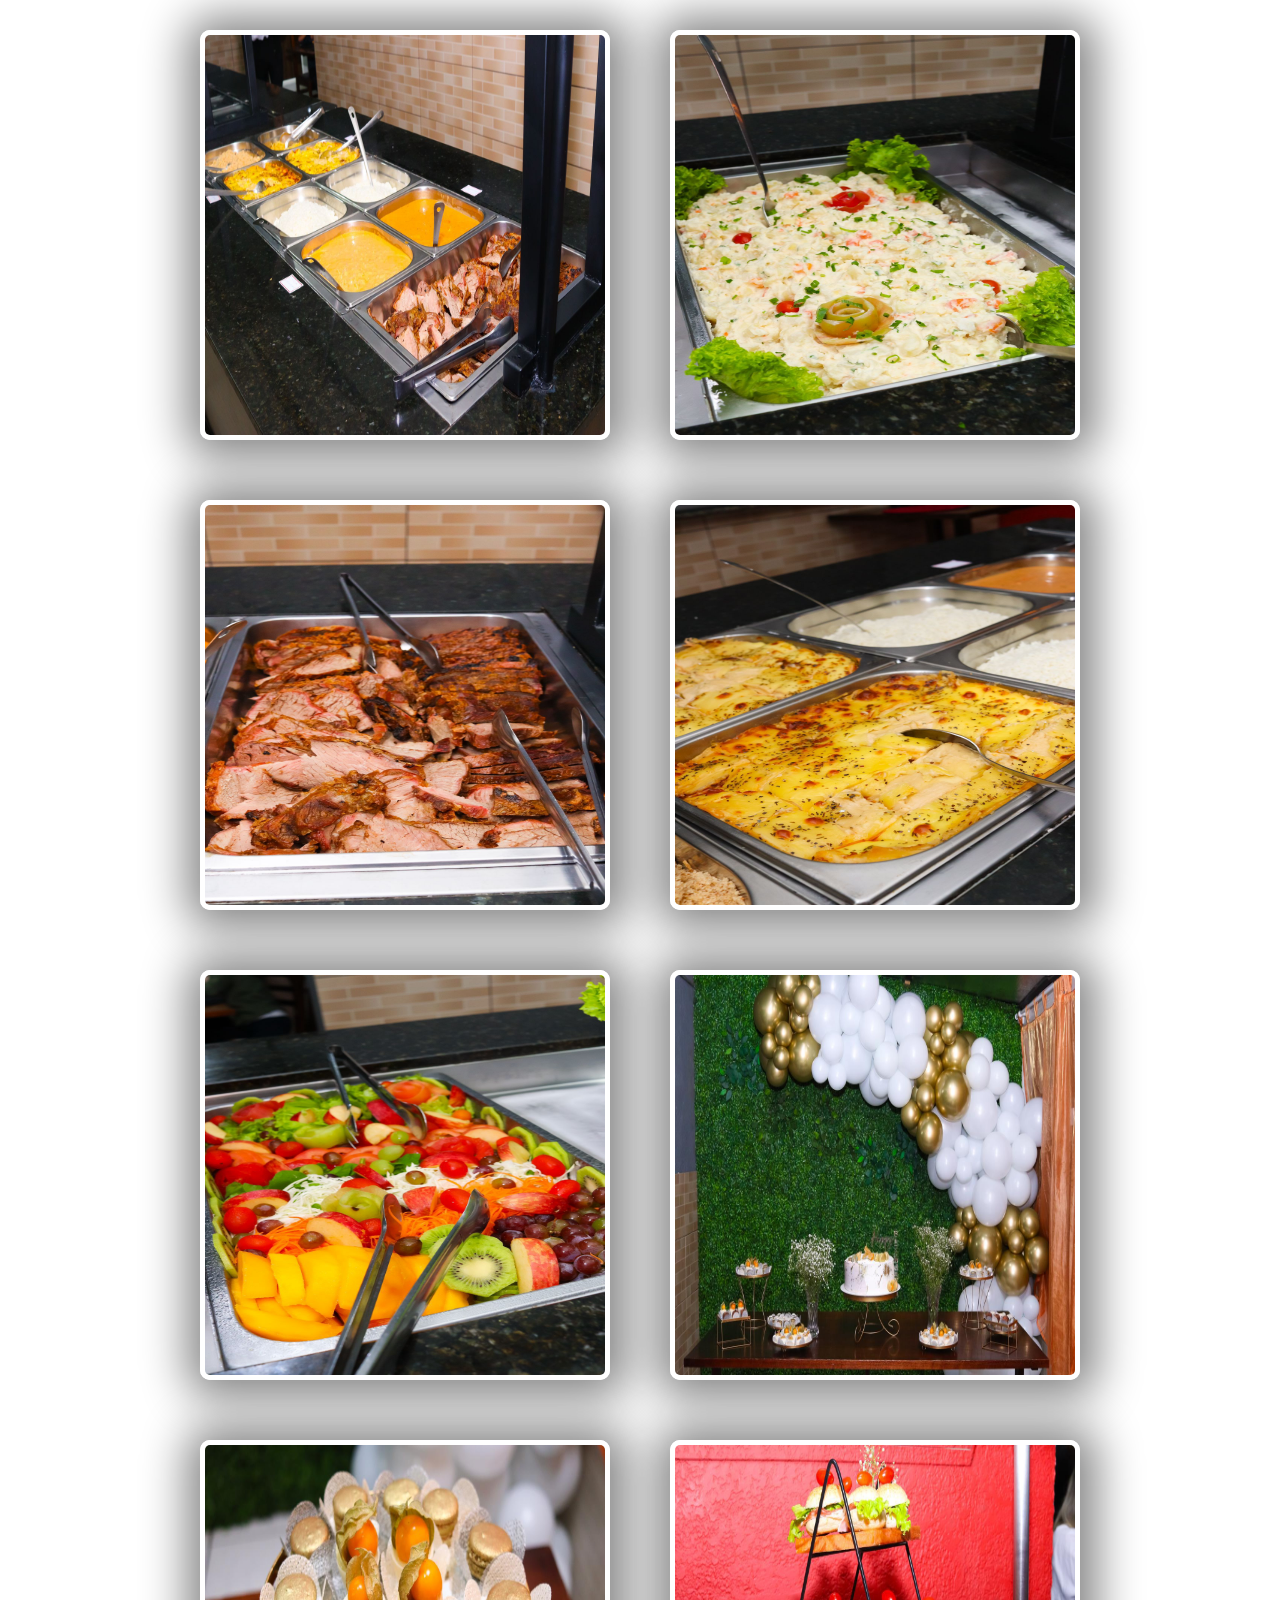
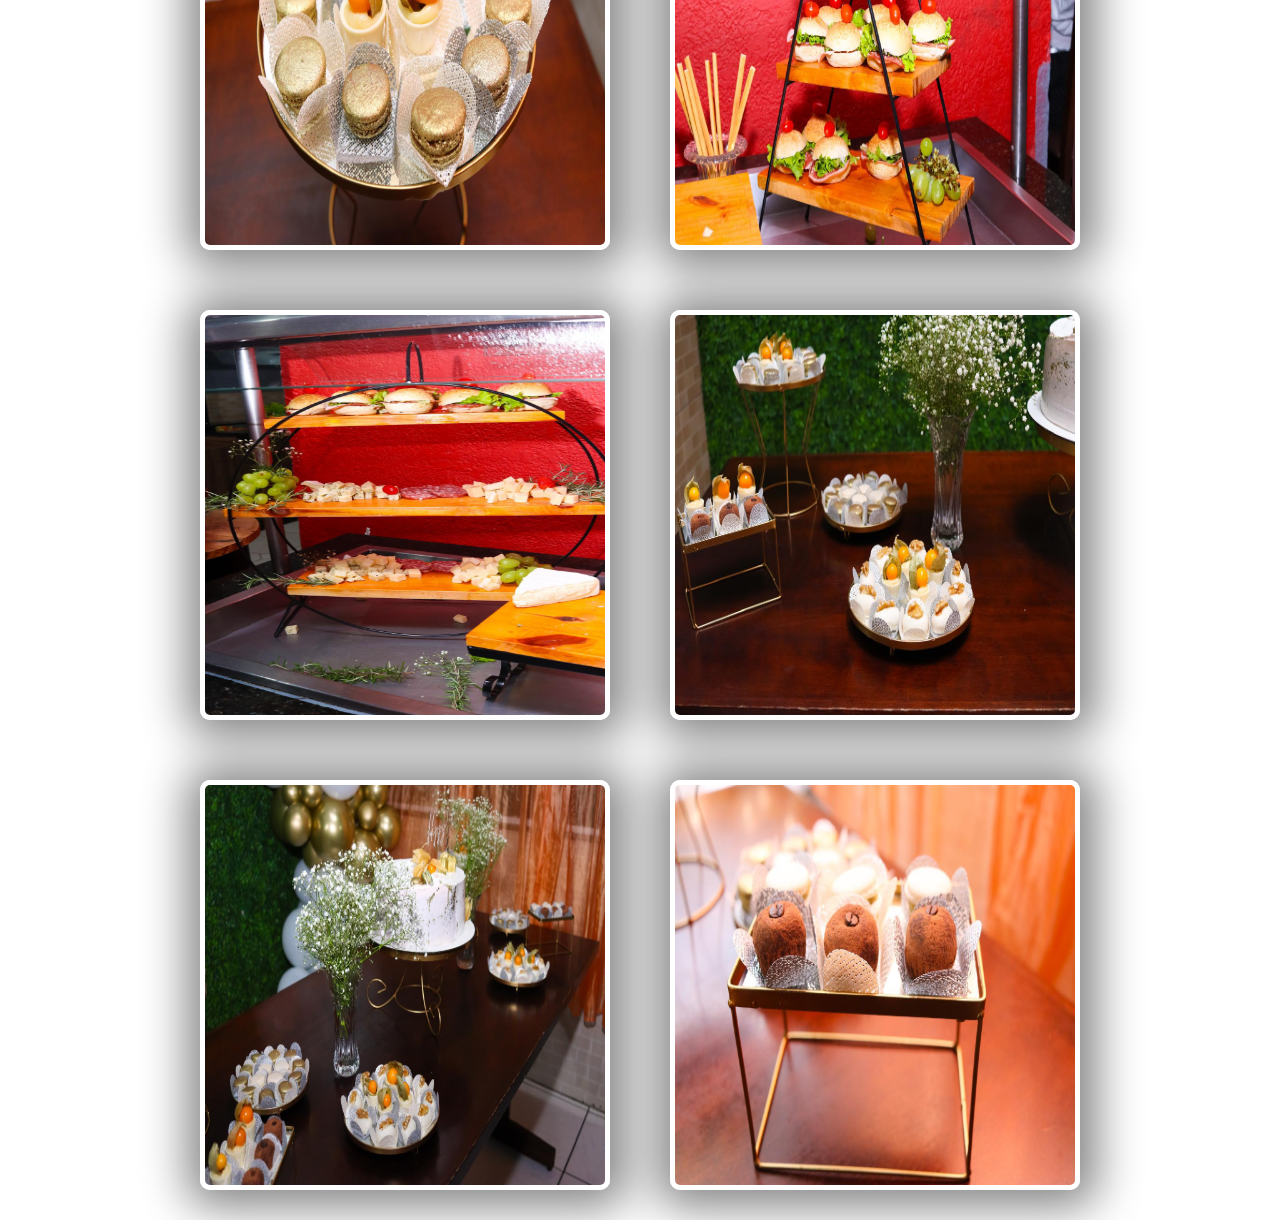
==== galeria-html/galeria.html @ ea2c3b51 "Gastando mais commit porem com coisa nova e coisas removidas" ====
<!DOCTYPE html>
<html lang="pt-br">
<head>
    <meta charset="UTF-8">
    <meta name="viewport" content="width=device-width, initial-scale=1.0">
    <link href="stylegaleria.css" rel="stylesheet">
    <title>Memorias do Reduto Social</title>
   
</head>
<body>

    <header>

    </header>


    <main>
        <section class="Ambiente">
            
            <div class="imgs-viewer">
                <a target="_blank" href="../assets/img/restaurantefoto2/fotofundo3.jpeg">
                    <img id="imggaleria" src="../assets/img/restaurantefoto2/fotofundo3.jpeg" > 
                </a>
               
                <a target="_blank" href="../assets/img/restaurantefoto2/fotofundo1.jpeg">
                    <img id="imggaleria"  src="../assets/img/restaurantefoto2/fotofundo1.jpeg" > 
                </a>
                
                <a target="_blank" href="../assets/img/restaurantefoto2/fotofundo2.jpeg"> 
                    <img id="imggaleria"  src="../assets/img/restaurantefoto2/fotofundo2.jpeg" >
                </a>
                 
                <a target="_blank" href="../assets/img/restaurantefoto2/fotofundo4.jpeg"> <img id="imggaleria"  src="../assets/img/restaurantefoto2/fotofundo4.jpeg" ></a> 
               
                <a target="_blank" href="../assets/img/restaurantefoto2/fotofundo5.jpeg"><img id="imggaleria"  src="../assets/img/restaurantefoto2/fotofundo5.jpeg" ></a> 
                 
                
                
                
                <a target="_blank" href="../assets/img/restaurantefoto1/fotofundo1.jpeg"><img id="imggaleria"  src="../assets/img/restaurantefoto1/fotofundo1.jpeg" > </a>
                
                <a target="_blank" href="../assets/img/restaurantefoto1/fotofundo2.jpeg"><img id="imggaleria"  src="../assets/img/restaurantefoto1/fotofundo2.jpeg" > </a>
                 
                <a target="_blank" href="../assets/img/restaurantefoto1/fotofundo3.jpeg"><img id="imggaleria"  src="../assets/img/restaurantefoto1/fotofundo3.jpeg" ></a>
                  
                <a target="_blank" href="../assets/img/restaurantefoto1/fotofundo4.jpeg"><img id="imggaleria"  src="../assets/img/restaurantefoto1/fotofundo4.jpeg" ></a>
                
                <a target="_blank" href="../assets/img/restaurantefoto1/fotofundo5.jpeg"><img id="imggaleria"  src="../assets/img/restaurantefoto1/fotofundo6.jpeg" > </a>
                 
                <a target="_blank" href="../assets/img/restaurantefoto1/fotofundo6.jpeg"><img id="imggaleria"  src="../assets/img/restaurantefoto1/fotofundo7.jpeg" ></a>
                
                <a target="_blank" href="../assets/img/restaurantefoto1/fotofundo7.jpeg"> <img id="imggaleria"  src="../assets/img/restaurantefoto1/fotofundo8.jpeg" ></a>

            </div>
        </section>
        <section class="Eventos">

        </section>
        <section class="Momentos">

        </section>
    </main>


    <footer>

    </footer>
    <script src="galeria.js"></script>
</body>
</html>
---- galeria-html/stylegaleria.css ----
*{
    padding: 0;
    margin: 0;
    list-style: none;
    text-decoration: none;
}

.Ambiente > p{
    width: 100%;
    height: 50px;
    display: flex;
    justify-content: center;
    align-items: center;
    font-size: 30px;
}

.imgs-viewer{
  
    flex-wrap: wrap;
    flex: 1 1 200px;
    display: flex;
    align-items: center;
    justify-content: center;
    width: 100%;
    height: 400px;
}


.imgs-viewer> a > img{
    
    animation: entrada2 400ms ease-in;
    border: 5px solid white;
    box-shadow: 2px 2px 45px 15px rgba(0, 0, 0, 0.486);
    display: flex;
    width: 400px;
    height: 400px;
    margin: 30px;
    border-radius: 10px;
    transition: 600ms;
}


.imgs-viewer > a > img:hover{
    transition: 400ms ease-out;
    box-shadow: 2px 2px 30px 20px rgba(0, 0, 0, 0.486);
    transform: scale(1.10)
}


@keyframes entrada2{
    0%{
        transform: translateY(900px);
        opacity: 0;
        
    }
    

    100%{
        opacity: 1;
        transform: translateY(0);
      
    }
}
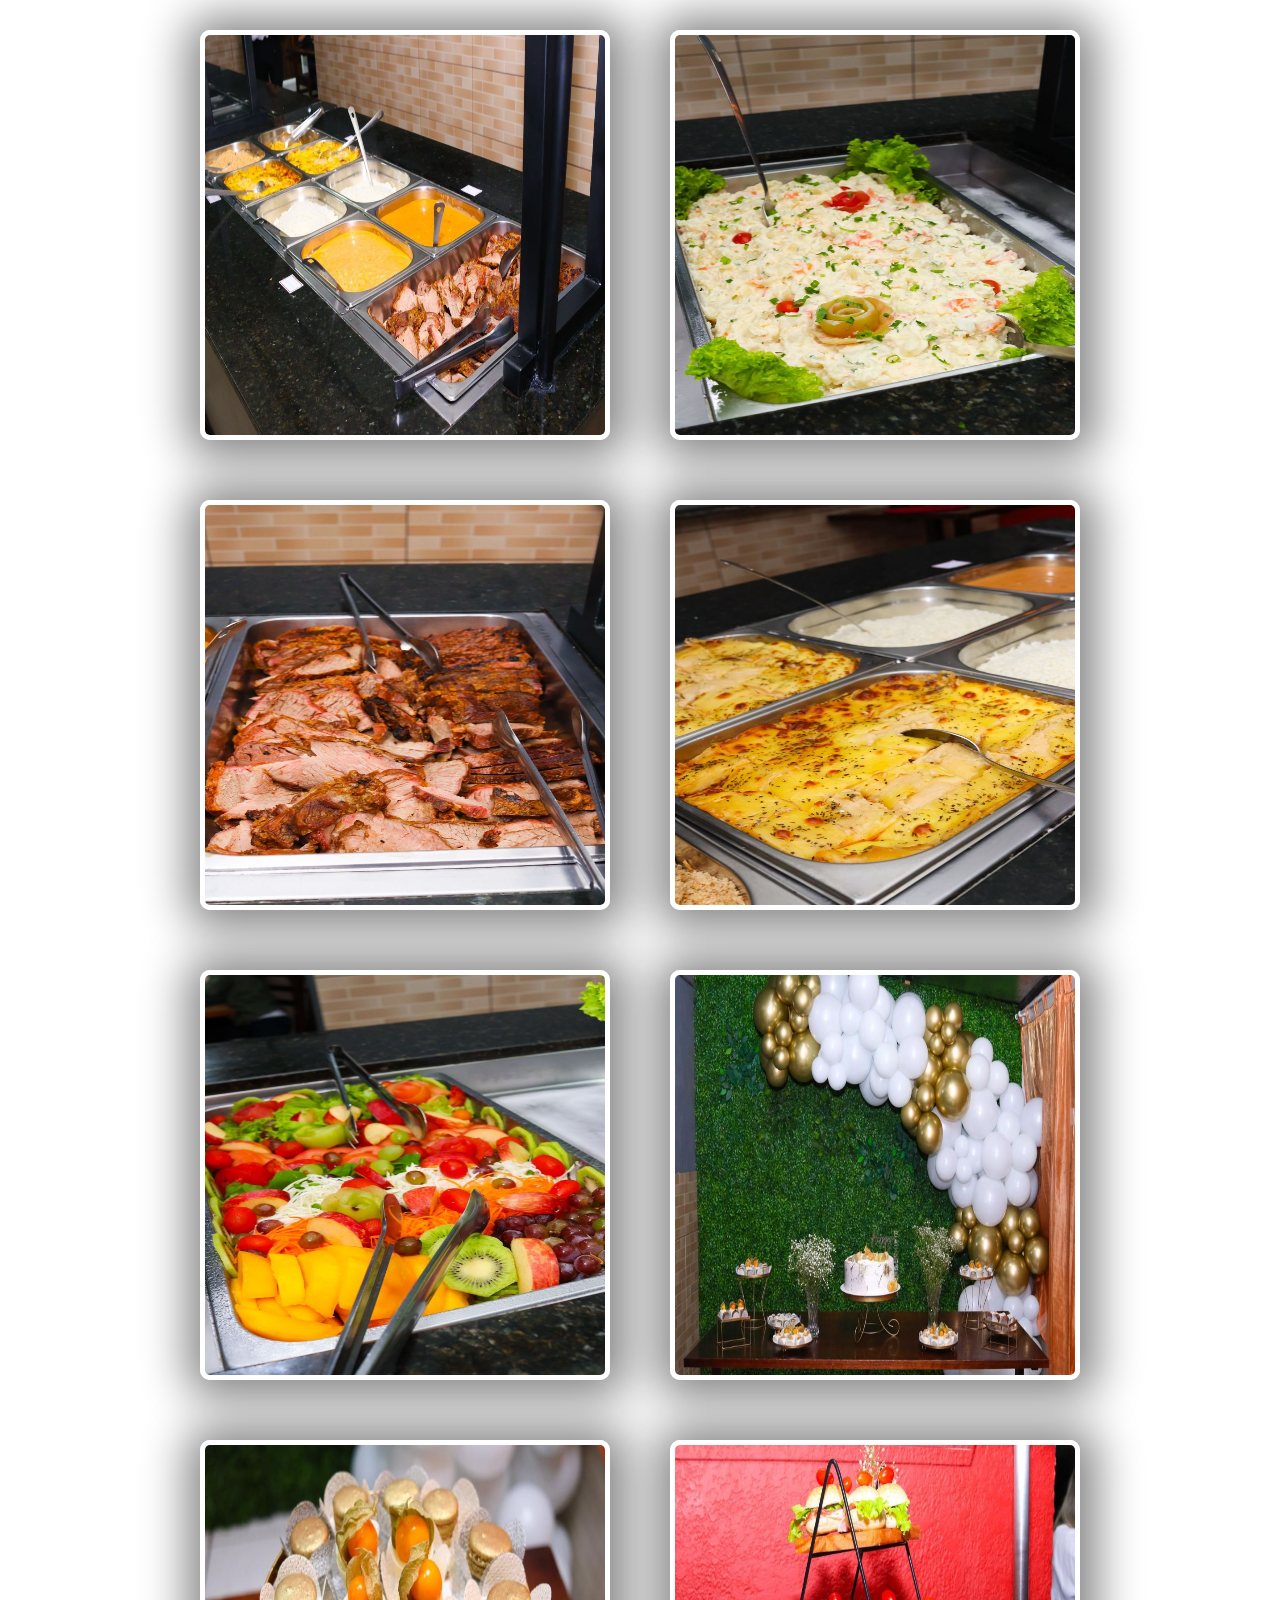
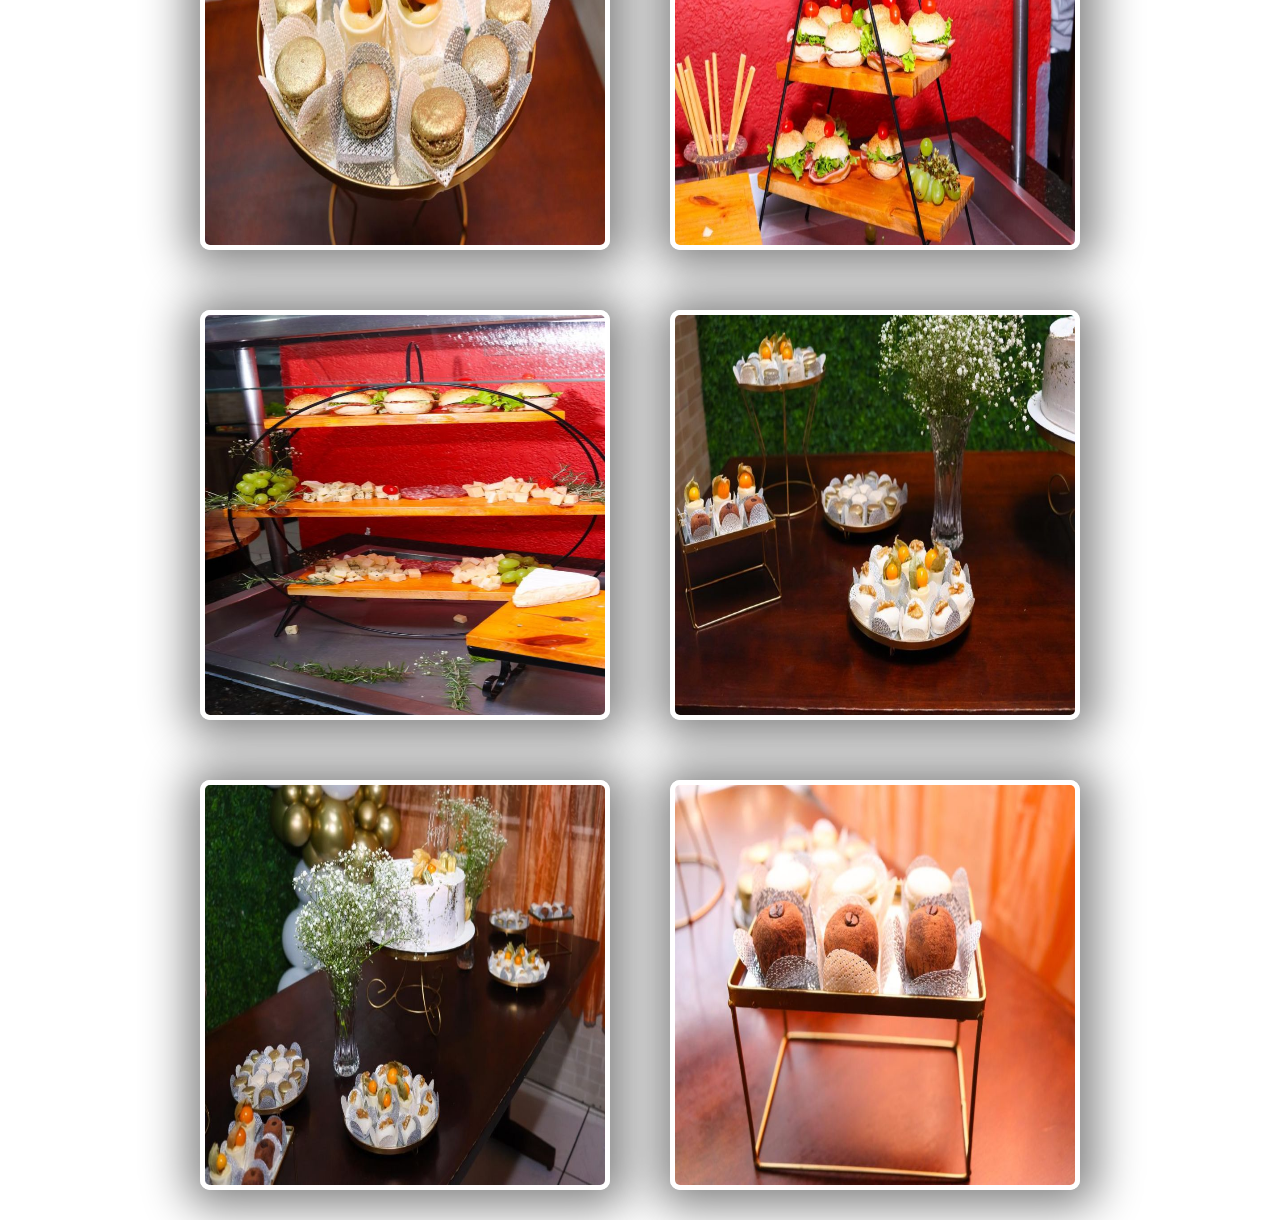
==== commit 7470d426: "novas coisas e novos bugs" ====
--- a/galeria-html/galeria.html
+++ b/galeria-html/galeria.html
@@ -18,38 +18,38 @@
         <section class="Ambiente">
             
             <div class="imgs-viewer">
-                <a target="_blank" href="../assets/img/restaurantefoto2/fotofundo3.jpeg">
-                    <img id="imggaleria" src="../assets/img/restaurantefoto2/fotofundo3.jpeg" > 
+                <a target="_blank" href="../assets/img/restaurantefoto2/fotofundo3.jpg">
+                    <img id="imggaleria" src="../assets/img/restaurantefoto2/fotofundo3.jpg" > 
                 </a>
                
-                <a target="_blank" href="../assets/img/restaurantefoto2/fotofundo1.jpeg">
-                    <img id="imggaleria"  src="../assets/img/restaurantefoto2/fotofundo1.jpeg" > 
+                <a target="_blank" href="../assets/img/restaurantefoto2/fotofundo1.jpg">
+                    <img id="imggaleria"  src="../assets/img/restaurantefoto2/fotofundo1.jpg" > 
                 </a>
                 
-                <a target="_blank" href="../assets/img/restaurantefoto2/fotofundo2.jpeg"> 
-                    <img id="imggaleria"  src="../assets/img/restaurantefoto2/fotofundo2.jpeg" >
+                <a target="_blank" href="../assets/img/restaurantefoto2/fotofundo2.jpg"> 
+                    <img id="imggaleria"  src="../assets/img/restaurantefoto2/fotofundo2.jpg" >
                 </a>
                  
-                <a target="_blank" href="../assets/img/restaurantefoto2/fotofundo4.jpeg"> <img id="imggaleria"  src="../assets/img/restaurantefoto2/fotofundo4.jpeg" ></a> 
+                <a target="_blank" href="../assets/img/restaurantefoto2/fotofundo4.jpg"> <img id="imggaleria"  src="../assets/img/restaurantefoto2/fotofundo4.jpg" ></a> 
                
-                <a target="_blank" href="../assets/img/restaurantefoto2/fotofundo5.jpeg"><img id="imggaleria"  src="../assets/img/restaurantefoto2/fotofundo5.jpeg" ></a> 
+                <a target="_blank" href="../assets/img/restaurantefoto2/fotofundo5.jpg"><img id="imggaleria"  src="../assets/img/restaurantefoto2/fotofundo5.jpg" ></a> 
                  
                 
                 
                 
-                <a target="_blank" href="../assets/img/restaurantefoto1/fotofundo1.jpeg"><img id="imggaleria"  src="../assets/img/restaurantefoto1/fotofundo1.jpeg" > </a>
+                <a target="_blank" href="../assets/img/restaurantefoto1/fotofundo1.jpg"><img id="imggaleria"  src="../assets/img/restaurantefoto1/fotofundo1.jpg" > </a>
                 
-                <a target="_blank" href="../assets/img/restaurantefoto1/fotofundo2.jpeg"><img id="imggaleria"  src="../assets/img/restaurantefoto1/fotofundo2.jpeg" > </a>
+                <a target="_blank" href="../assets/img/restaurantefoto1/fotofundo2.jpg"><img id="imggaleria"  src="../assets/img/restaurantefoto1/fotofundo2.jpg" > </a>
                  
-                <a target="_blank" href="../assets/img/restaurantefoto1/fotofundo3.jpeg"><img id="imggaleria"  src="../assets/img/restaurantefoto1/fotofundo3.jpeg" ></a>
+                <a target="_blank" href="../assets/img/restaurantefoto1/fotofundo3.jpg"><img id="imggaleria"  src="../assets/img/restaurantefoto1/fotofundo3.jpg" ></a>
                   
-                <a target="_blank" href="../assets/img/restaurantefoto1/fotofundo4.jpeg"><img id="imggaleria"  src="../assets/img/restaurantefoto1/fotofundo4.jpeg" ></a>
+                <a target="_blank" href="../assets/img/restaurantefoto1/fotofundo4.jpg"><img id="imggaleria"  src="../assets/img/restaurantefoto1/fotofundo4.jpg" ></a>
                 
-                <a target="_blank" href="../assets/img/restaurantefoto1/fotofundo5.jpeg"><img id="imggaleria"  src="../assets/img/restaurantefoto1/fotofundo6.jpeg" > </a>
+                <a target="_blank" href="../assets/img/restaurantefoto1/fotofundo5.jpg"><img id="imggaleria"  src="../assets/img/restaurantefoto1/fotofundo6.jpg" > </a>
                  
-                <a target="_blank" href="../assets/img/restaurantefoto1/fotofundo6.jpeg"><img id="imggaleria"  src="../assets/img/restaurantefoto1/fotofundo7.jpeg" ></a>
+                <a target="_blank" href="../assets/img/restaurantefoto1/fotofundo6.jpg"><img id="imggaleria"  src="../assets/img/restaurantefoto1/fotofundo7.jpg" ></a>
                 
-                <a target="_blank" href="../assets/img/restaurantefoto1/fotofundo7.jpeg"> <img id="imggaleria"  src="../assets/img/restaurantefoto1/fotofundo8.jpeg" ></a>
+                <a target="_blank" href="../assets/img/restaurantefoto1/fotofundo7.jpg"> <img id="imggaleria"  src="../assets/img/restaurantefoto1/fotofundo8.jpg" ></a>
 
             </div>
         </section>
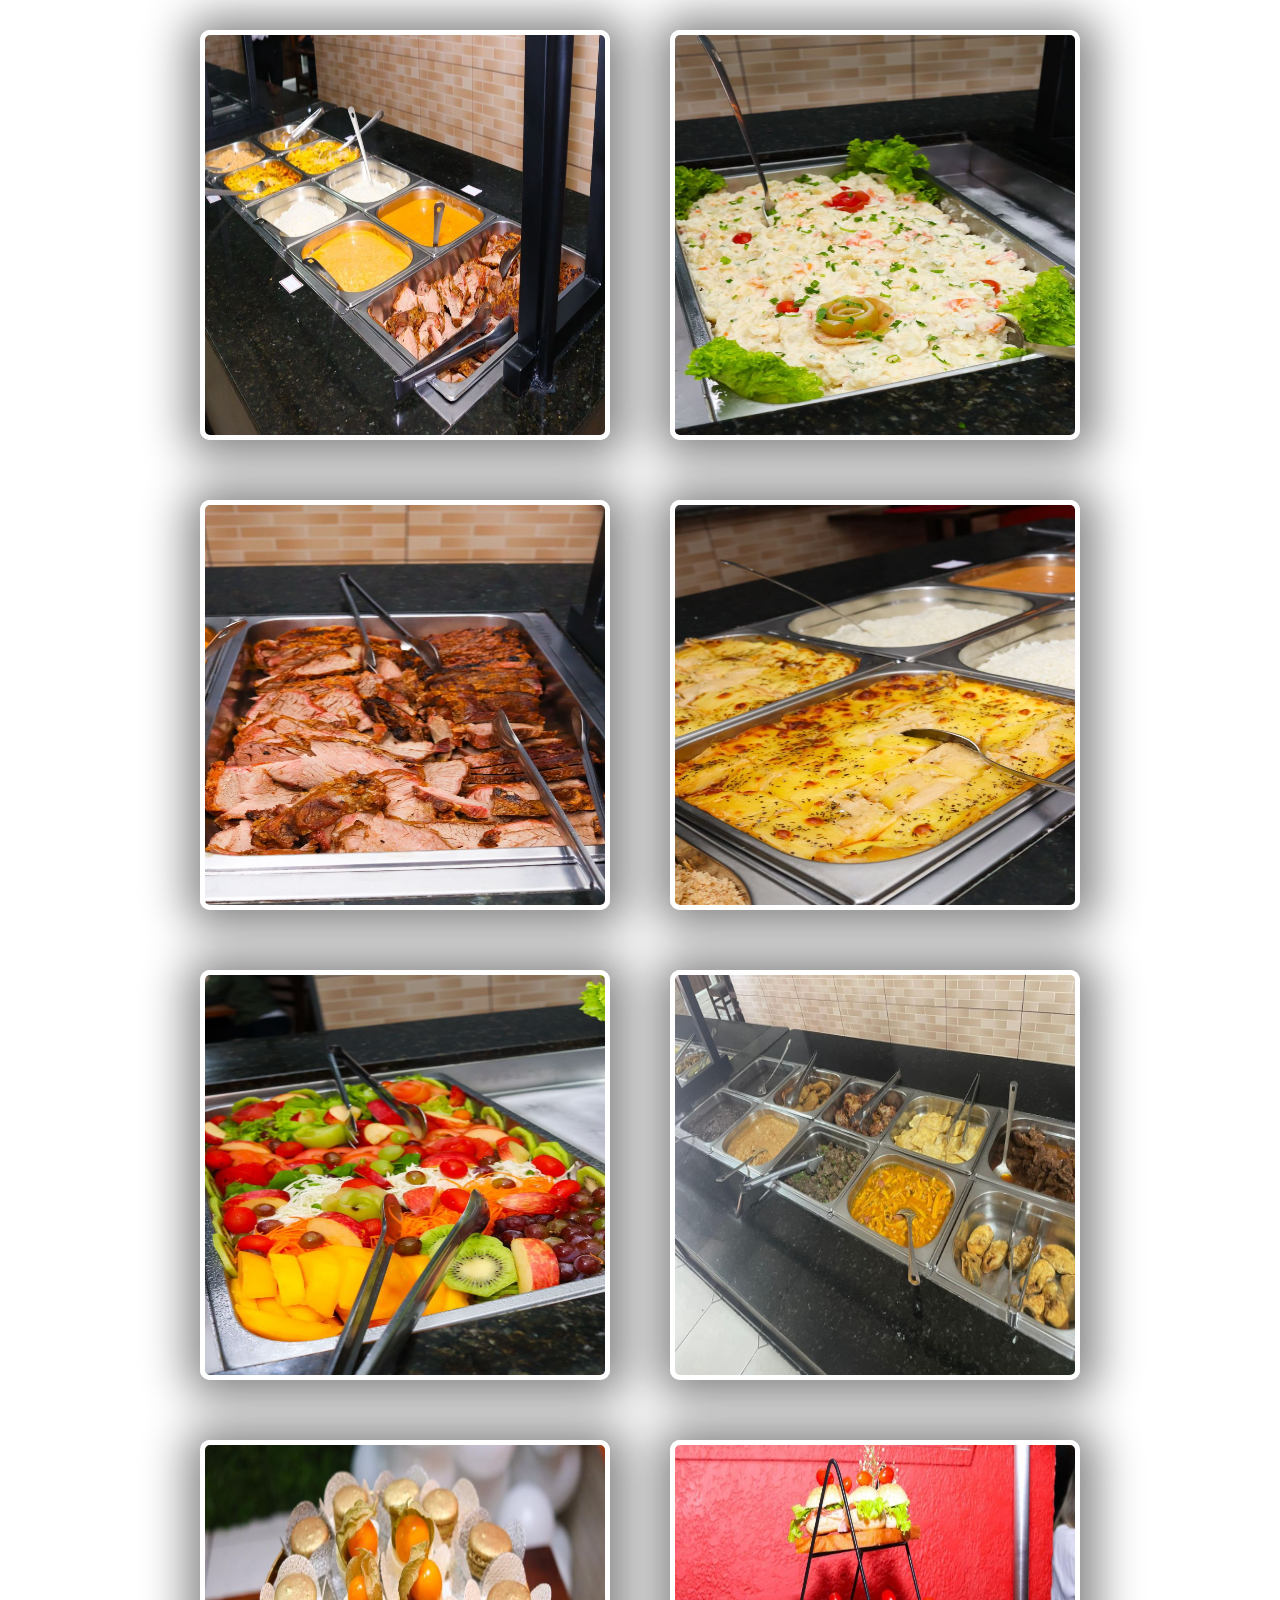
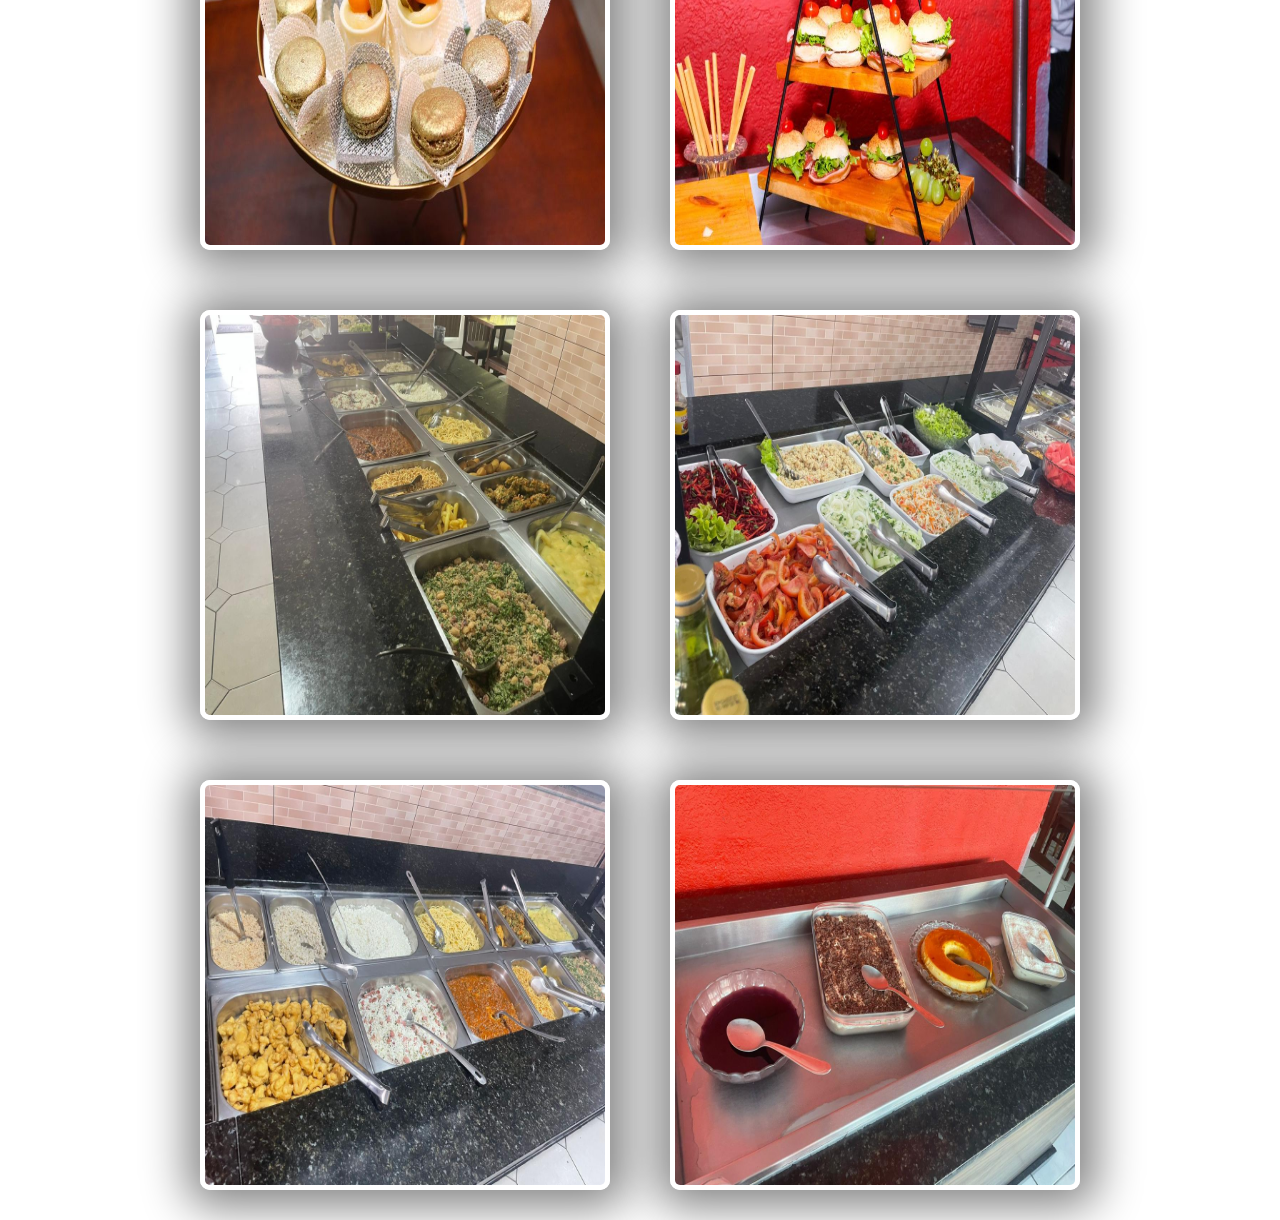
==== commit bbd80f21: "achou q tinha acabado? Tem coisa nova hehe" ====
--- a/galeria-html/galeria.html
+++ b/galeria-html/galeria.html
@@ -5,7 +5,7 @@
     <meta name="viewport" content="width=device-width, initial-scale=1.0">
     <link href="stylegaleria.css" rel="stylesheet">
     <title>Memorias do Reduto Social</title>
-   
+    <link rel="icon" href="../assets/img/iconReduto.svg">
 </head>
 <body>
 
@@ -37,19 +37,19 @@
                 
                 
                 
-                <a target="_blank" href="../assets/img/restaurantefoto1/fotofundo1.jpg"><img id="imggaleria"  src="../assets/img/restaurantefoto1/fotofundo1.jpg" > </a>
+                <a target="_blank" href="../assets/img/restaurantefoto1/foto1.jpg"><img id="imggaleria"  src="../assets/img/restaurantefoto1/foto1.jpg" > </a>
                 
                 <a target="_blank" href="../assets/img/restaurantefoto1/fotofundo2.jpg"><img id="imggaleria"  src="../assets/img/restaurantefoto1/fotofundo2.jpg" > </a>
                  
                 <a target="_blank" href="../assets/img/restaurantefoto1/fotofundo3.jpg"><img id="imggaleria"  src="../assets/img/restaurantefoto1/fotofundo3.jpg" ></a>
                   
-                <a target="_blank" href="../assets/img/restaurantefoto1/fotofundo4.jpg"><img id="imggaleria"  src="../assets/img/restaurantefoto1/fotofundo4.jpg" ></a>
+                <a target="_blank" href="../assets/img/restaurantefoto1/foto2.jpg"><img id="imggaleria"  src="../assets/img/restaurantefoto1/foto2.jpg" ></a>
                 
-                <a target="_blank" href="../assets/img/restaurantefoto1/fotofundo5.jpg"><img id="imggaleria"  src="../assets/img/restaurantefoto1/fotofundo6.jpg" > </a>
+                <a target="_blank" href="../assets/img/restaurantefoto1/foto3.jpg"><img id="imggaleria"  src="../assets/img/restaurantefoto1/foto3.jpg" > </a>
                  
-                <a target="_blank" href="../assets/img/restaurantefoto1/fotofundo6.jpg"><img id="imggaleria"  src="../assets/img/restaurantefoto1/fotofundo7.jpg" ></a>
+                <a target="_blank" href="../assets/img/restaurantefoto1/foto4.jpg"><img id="imggaleria"  src="../assets/img/restaurantefoto1/foto4.jpg" ></a>
                 
-                <a target="_blank" href="../assets/img/restaurantefoto1/fotofundo7.jpg"> <img id="imggaleria"  src="../assets/img/restaurantefoto1/fotofundo8.jpg" ></a>
+                <a target="_blank" href="../assets/img/restaurantefoto1/foto6.jpg"> <img id="imggaleria"  src="../assets/img/restaurantefoto1/foto6.jpg" ></a>
 
             </div>
         </section>
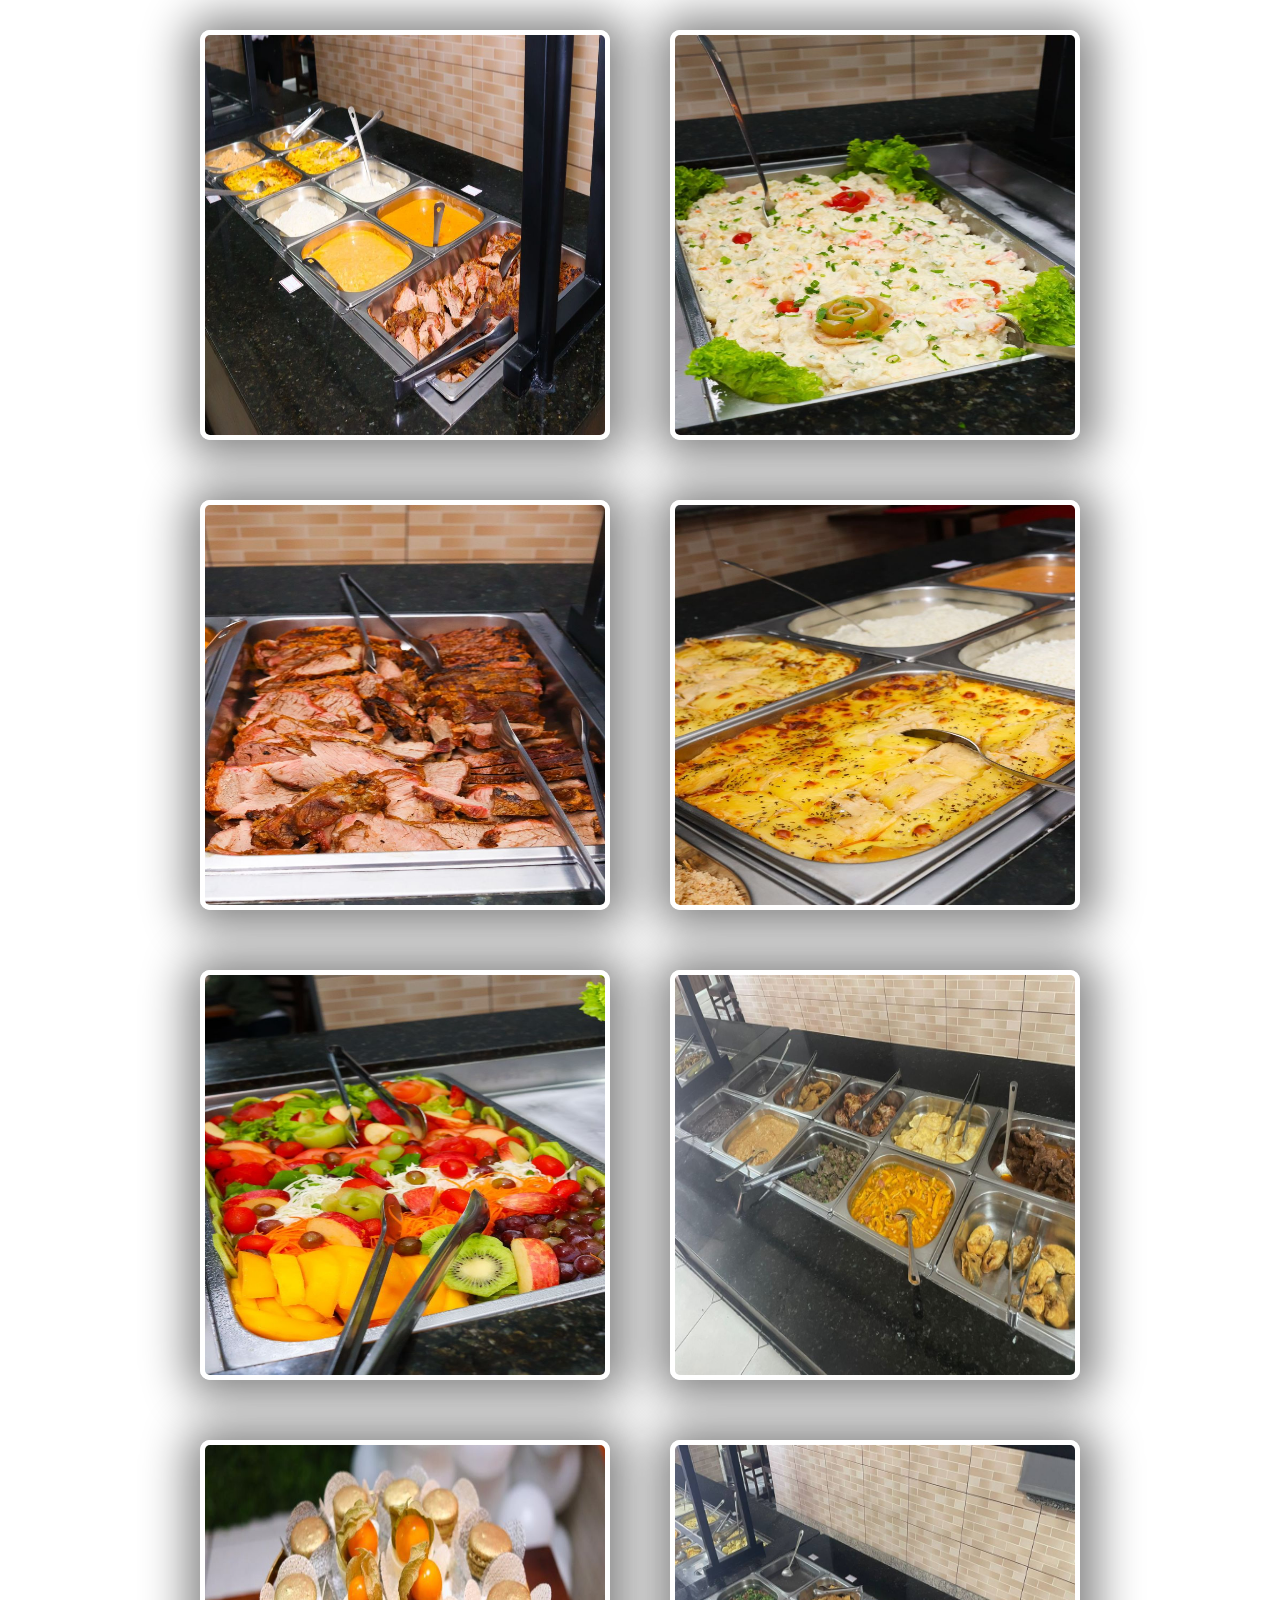
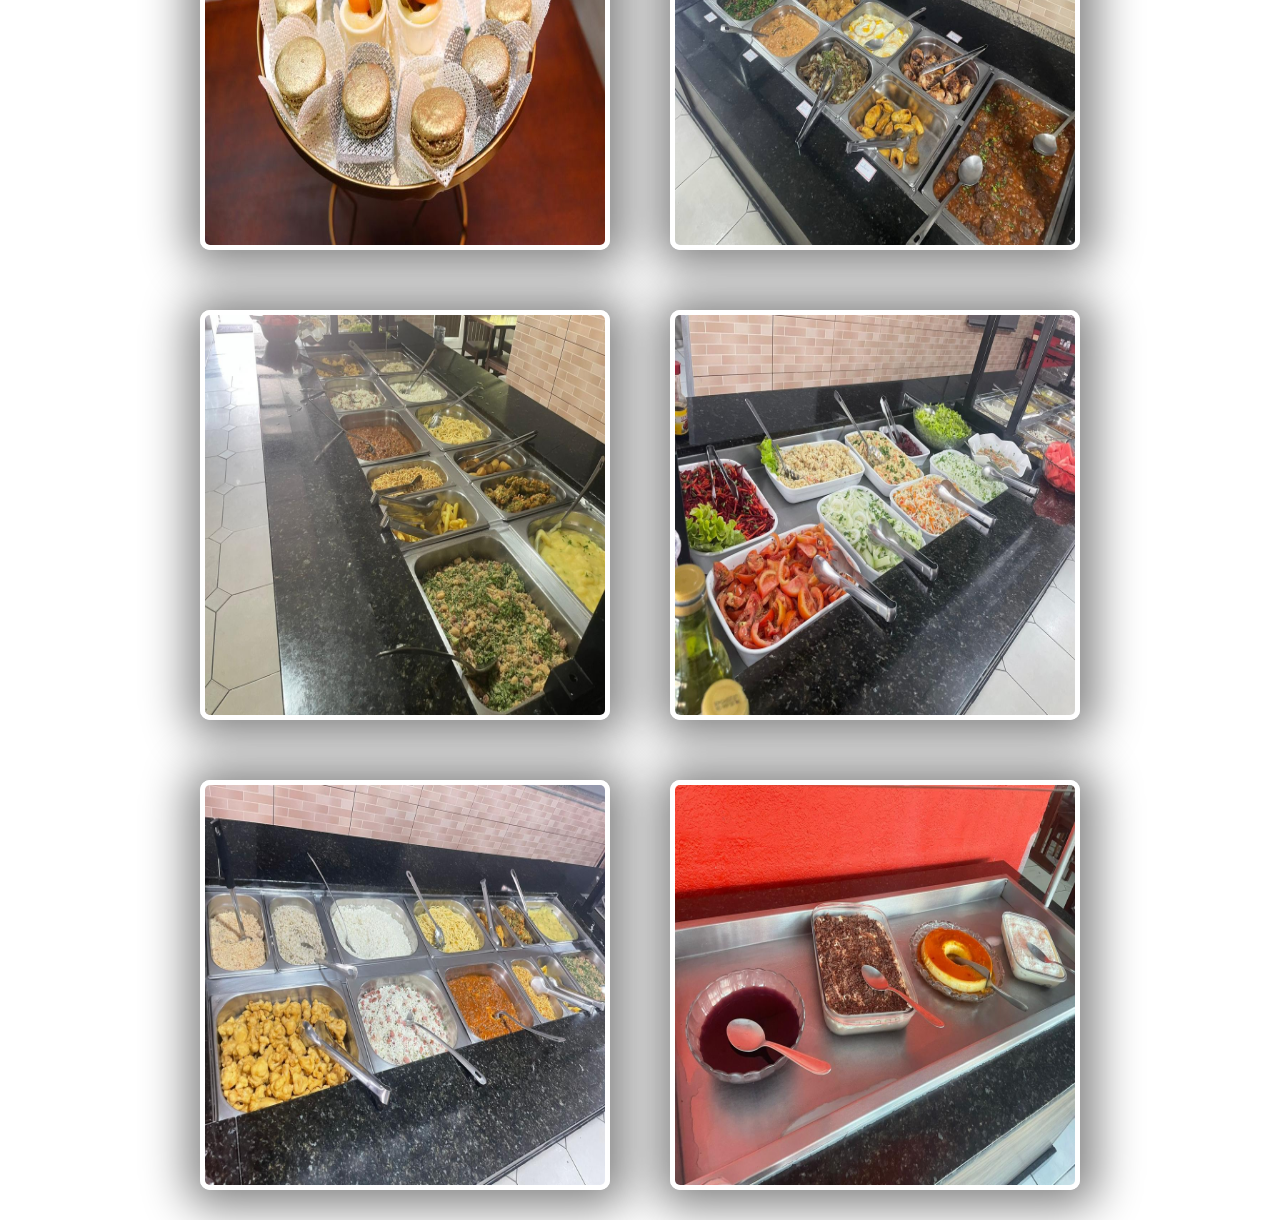
==== commit ef45ba5f: "Melhorias no estilo do site, correções de responsividade e fotos novas" ====
--- a/galeria-html/galeria.html
+++ b/galeria-html/galeria.html
@@ -41,7 +41,7 @@
                 
                 <a target="_blank" href="../assets/img/restaurantefoto1/fotofundo2.jpg"><img id="imggaleria"  src="../assets/img/restaurantefoto1/fotofundo2.jpg" > </a>
                  
-                <a target="_blank" href="../assets/img/restaurantefoto1/fotofundo3.jpg"><img id="imggaleria"  src="../assets/img/restaurantefoto1/fotofundo3.jpg" ></a>
+                <a target="_blank" href="../assets/img/restaurantefoto1/fotobuffet.jpg"><img id="imggaleria"  src="../assets/img/restaurantefoto1/fotobuffet.jpg" ></a>
                   
                 <a target="_blank" href="../assets/img/restaurantefoto1/foto2.jpg"><img id="imggaleria"  src="../assets/img/restaurantefoto1/foto2.jpg" ></a>
                 
--- a/galeria-html/stylegaleria.css
+++ b/galeria-html/stylegaleria.css
@@ -39,6 +39,16 @@
     transition: 600ms;
 }
 
+@media screen and (max-width: 768px){
+    .imgs-viewer> a > img{
+        width: 300px;
+        height: 300px;
+    }
+
+    
+    
+}
+
 
 .imgs-viewer > a > img:hover{
     transition: 400ms ease-out;
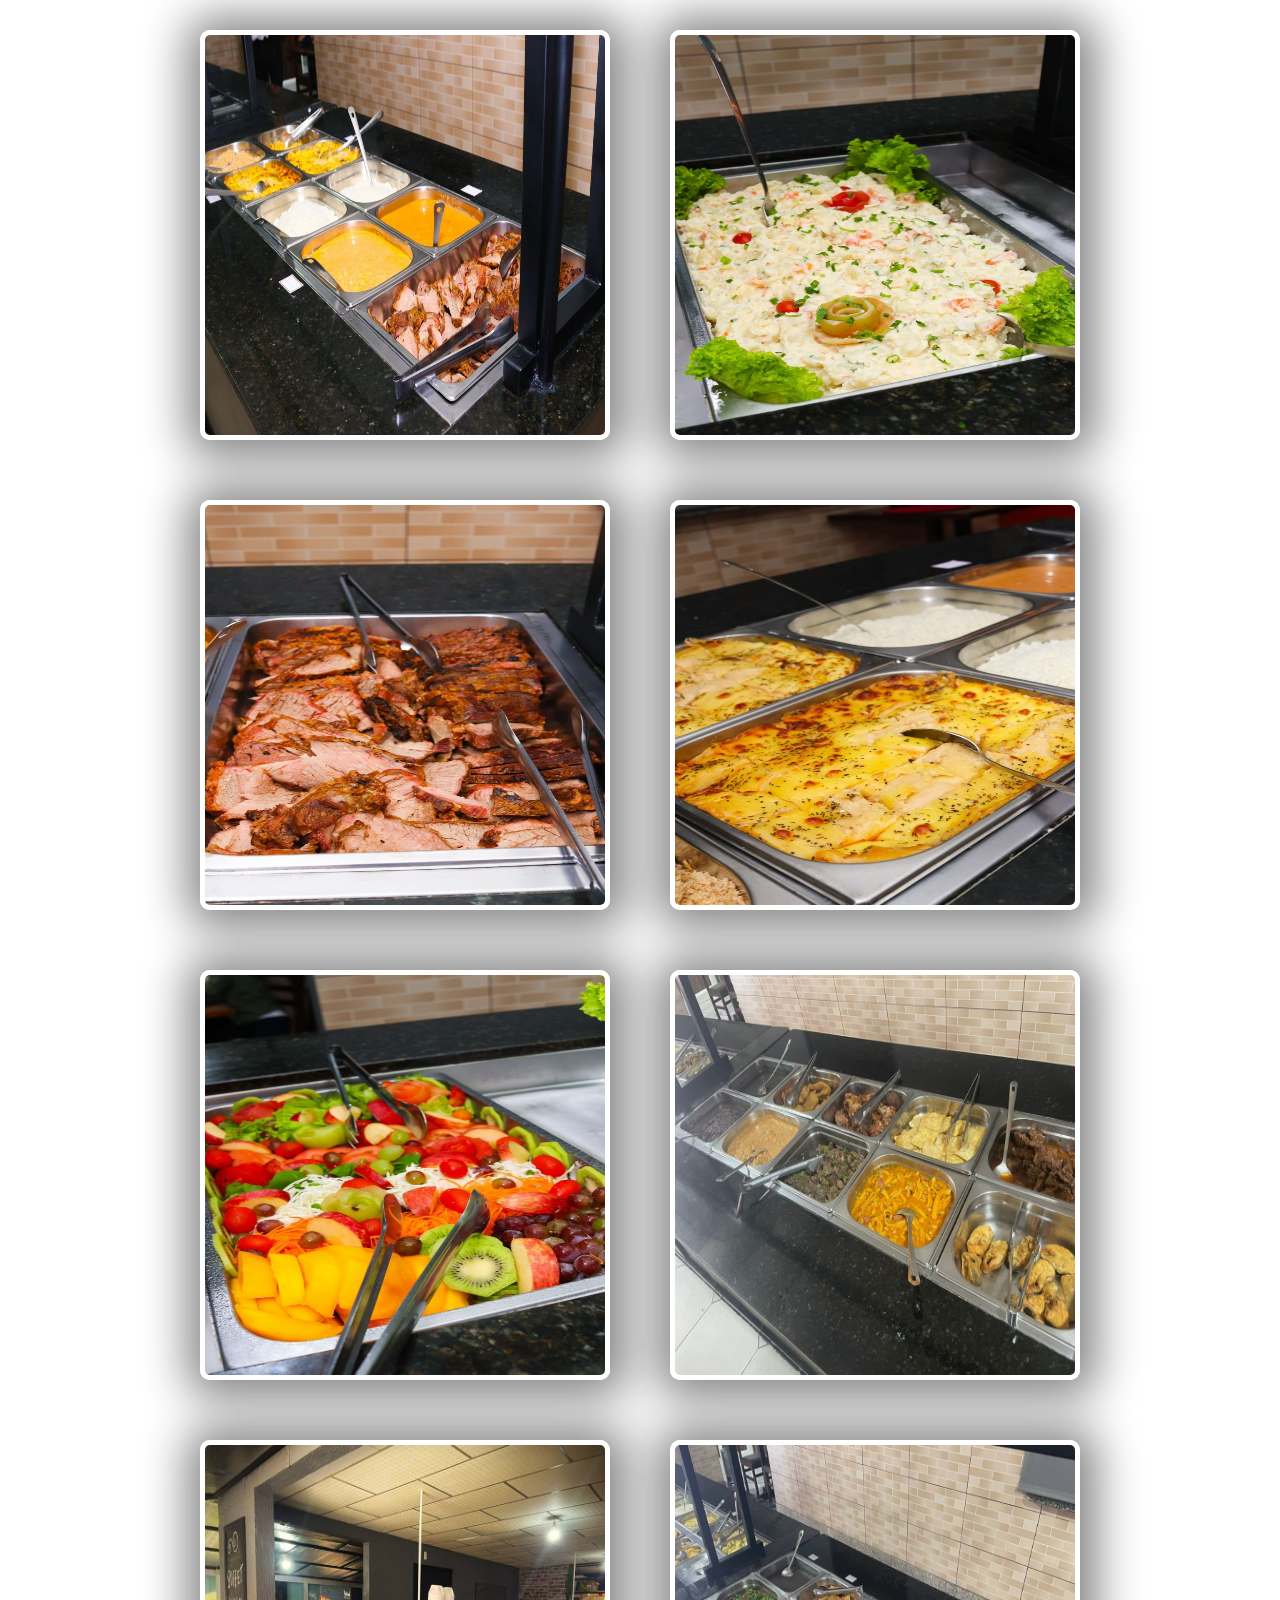
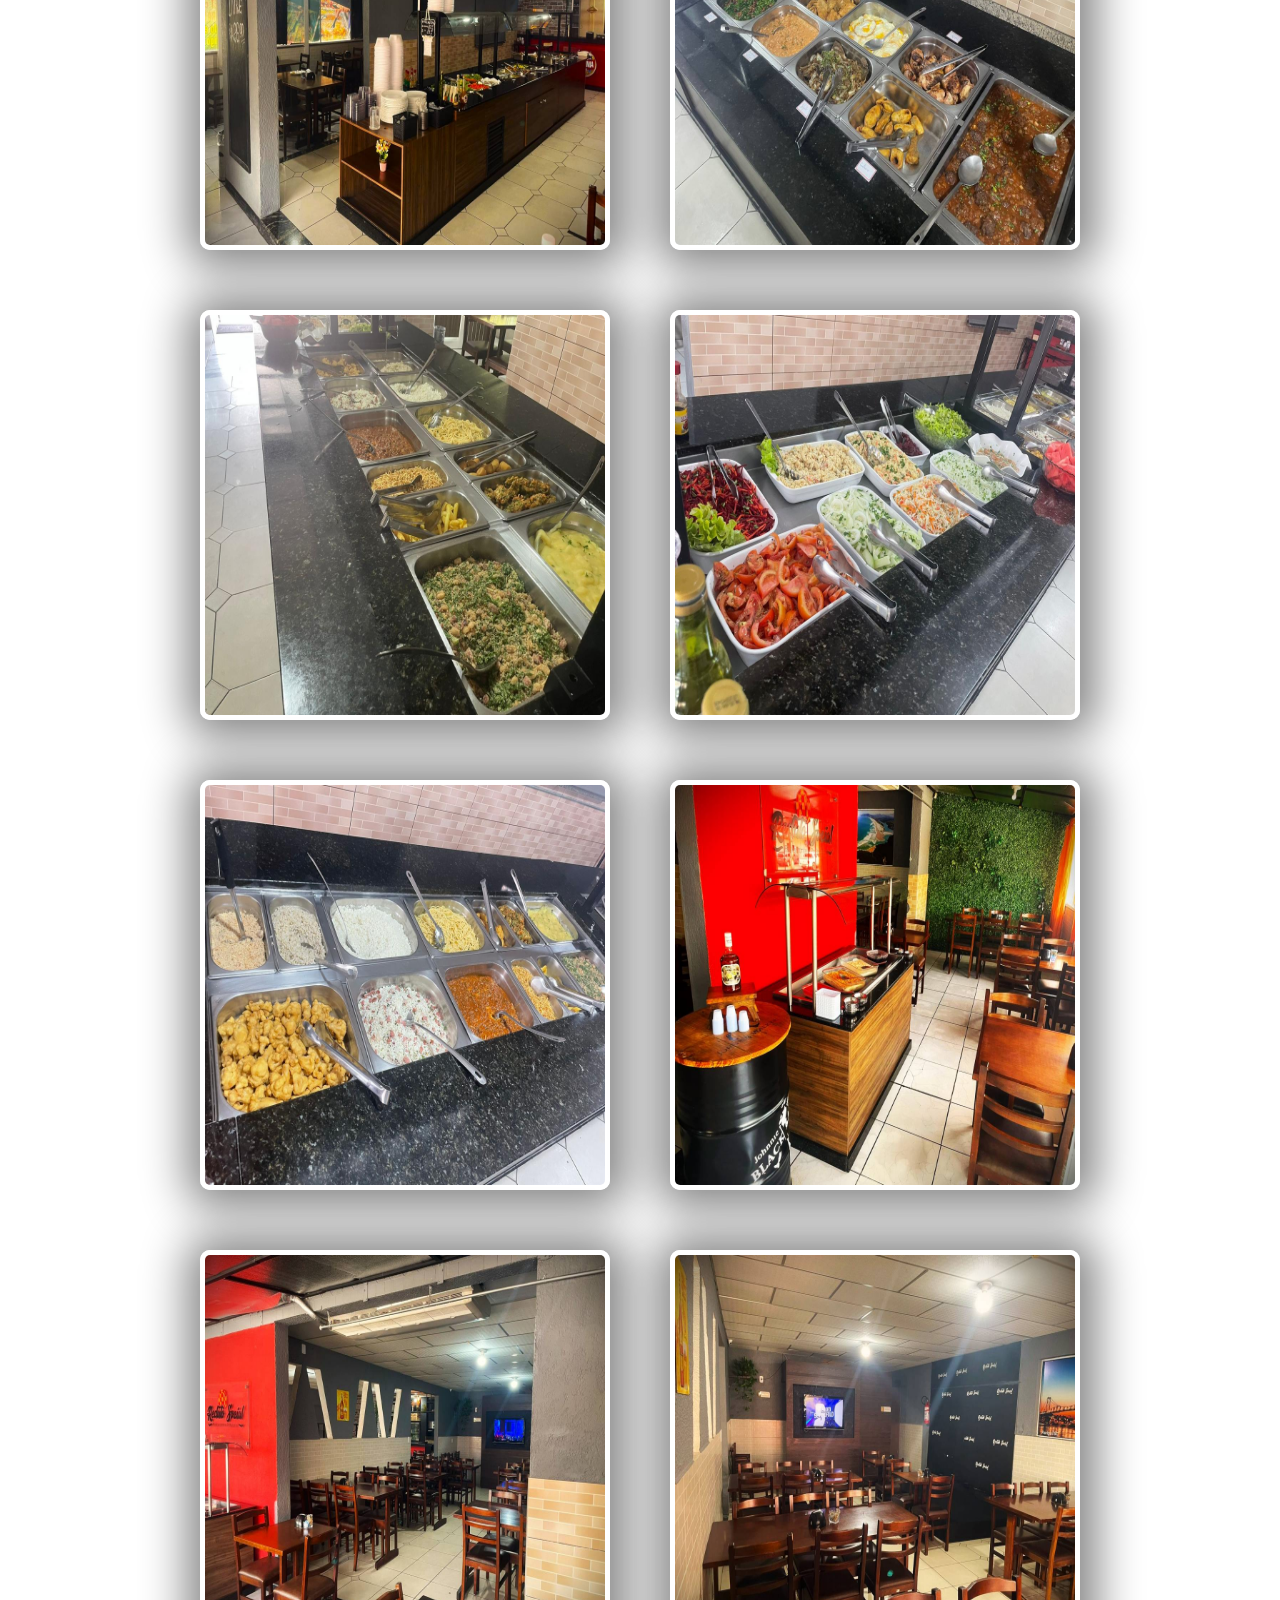
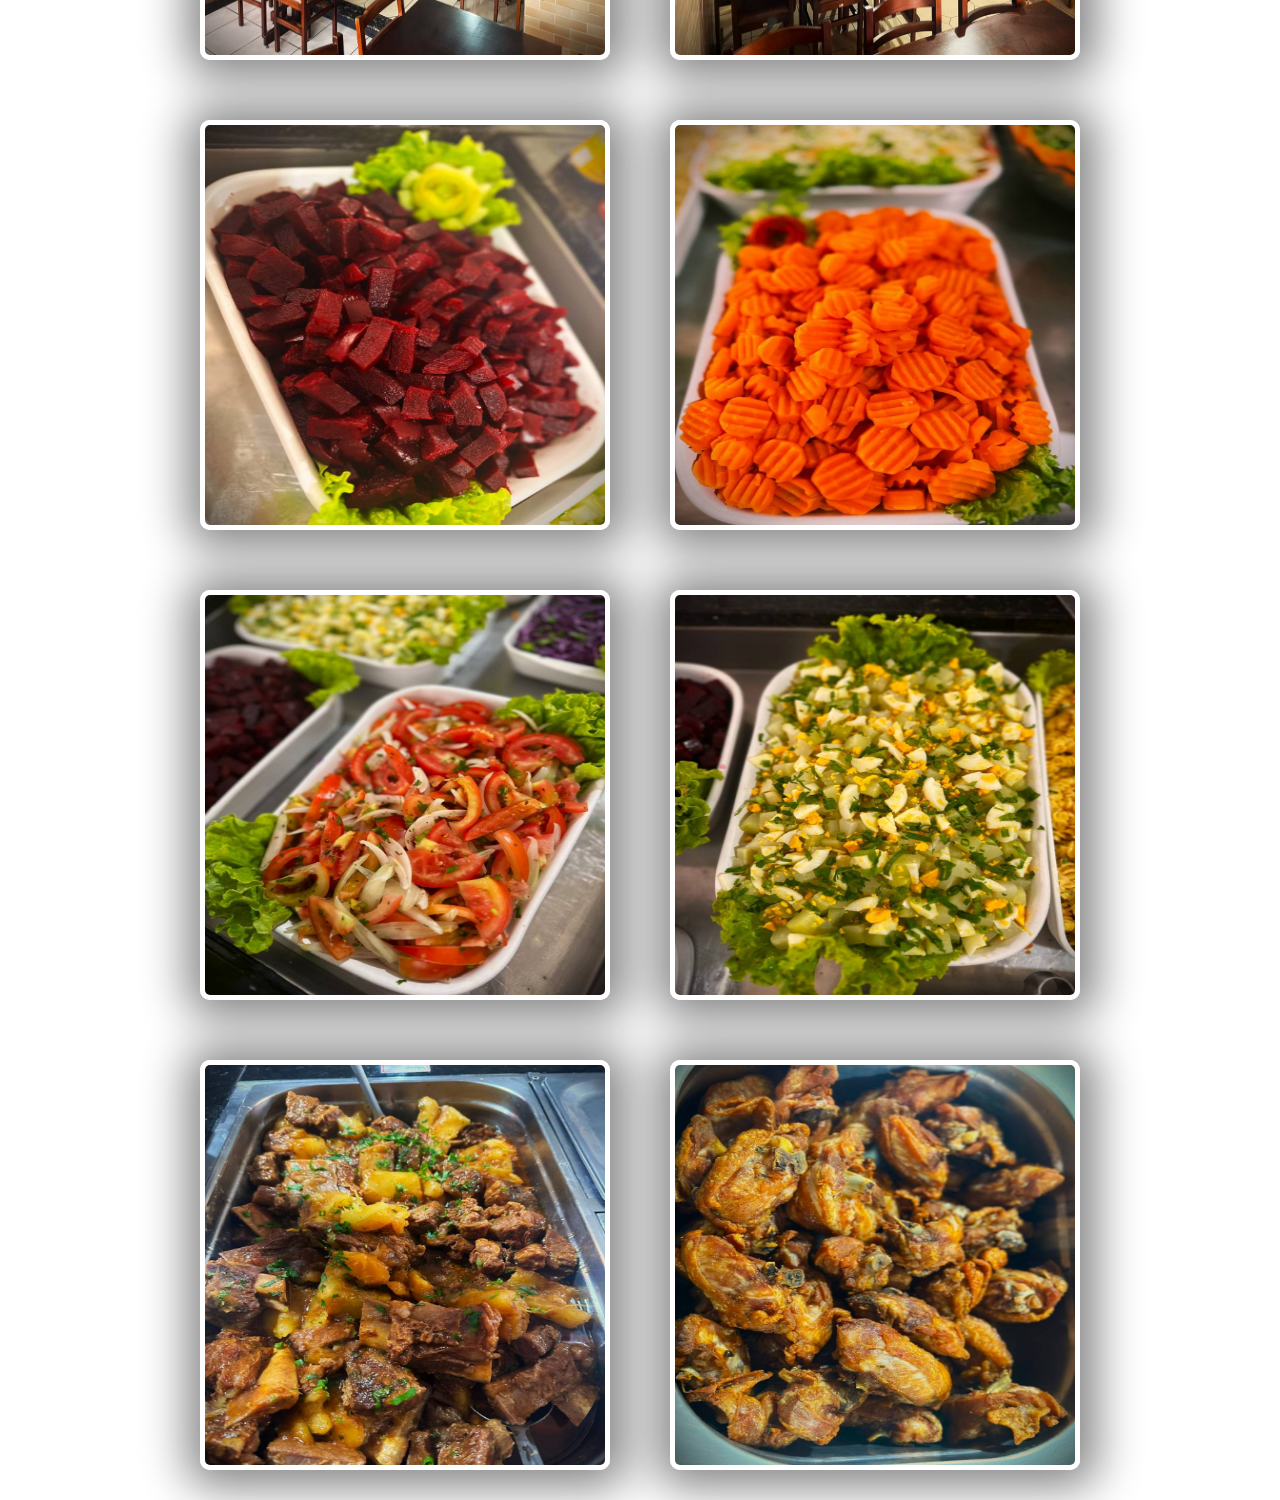
==== commit 77184b9d: "Adicionado as sessões marmita e buffet e feito algumas correções" ====
--- a/galeria-html/galeria.html
+++ b/galeria-html/galeria.html
@@ -10,7 +10,9 @@
 <body>
 
     <header>
-
+        <div class="menu-header">
+            <a href="../index.html">Voltar</a>
+        </div>
     </header>
 
 
@@ -49,7 +51,23 @@
                  
                 <a target="_blank" href="../assets/img/restaurantefoto1/foto4.jpg"><img id="imggaleria"  src="../assets/img/restaurantefoto1/foto4.jpg" ></a>
                 
-                <a target="_blank" href="../assets/img/restaurantefoto1/foto6.jpg"> <img id="imggaleria"  src="../assets/img/restaurantefoto1/foto6.jpg" ></a>
+                <a target="_blank" href="../assets/img/restaurantefoto2/ambiente sobremesa.jpg"> <img id="imggaleria"  src="../assets/img/restaurantefoto2/ambiente sobremesa.jpg" ></a>
+
+                <a target="_blank" href="../assets/img/restaurantefoto2/ambiente área de apresentação 2.jpg"> <img id="imggaleria"  src="../assets/img/restaurantefoto2/ambiente área de apresentação 2.jpg" ></a>
+
+                <a target="_blank" href="../assets/img/restaurantefoto2/ambiente área de apresentação.jpg"> <img id="imggaleria"  src="../assets/img/restaurantefoto2/ambiente área de apresentação.jpg" ></a>
+
+                <a target="_blank" href="../assets/img/restaurantefoto2/beterraba editada.jpg"> <img id="imggaleria"  src="../assets/img/restaurantefoto2/beterraba editada.jpg" ></a>
+
+                <a target="_blank" href="../assets/img/restaurantefoto2/cenoura.jpg"> <img id="imggaleria"  src="../assets/img/restaurantefoto2/cenoura.jpg" ></a>
+
+                <a target="_blank" href="../assets/img/restaurantefoto2/tomate copia.jpg"> <img id="imggaleria"  src="../assets/img/restaurantefoto2/tomate copia.jpg" ></a>
+
+                <a target="_blank" href="../assets/img/restaurantefoto2/ovos.jpg"> <img id="imggaleria"  src="../assets/img/restaurantefoto2/ovos.jpg" ></a>
+
+                <a target="_blank" href="../assets/img/restaurantefoto2/carne.jpg"> <img id="imggaleria"  src="../assets/img/restaurantefoto2/carne.jpg" ></a>
+
+                <a target="_blank" href="../assets/img/restaurantefoto2/frango.jpg"> <img id="imggaleria"  src="../assets/img/restaurantefoto2/frango.jpg" ></a>
 
             </div>
         </section>
--- a/galeria-html/stylegaleria.css
+++ b/galeria-html/stylegaleria.css
@@ -3,7 +3,9 @@
     margin: 0;
     list-style: none;
     text-decoration: none;
+
 }
+
 
 .Ambiente > p{
     width: 100%;
@@ -13,16 +15,20 @@
     align-items: center;
     font-size: 30px;
 }
+header{
+    display: none;
+}
 
 .imgs-viewer{
   
     flex-wrap: wrap;
-    flex: 1 1 200px;
+    /* flex: 1 1 200px; */
     display: flex;
     align-items: center;
     justify-content: center;
     width: 100%;
     height: 400px;
+    
 }
 
 
@@ -45,6 +51,38 @@
         height: 300px;
     }
 
+    header{
+        width: 100vw;
+        display: flex;
+        justify-content: center;
+        align-items: center;
+        height: 50px;
+        background-color: black;
+        z-index: 10000;
+        font-size: 20px;
+        font-family: 'Lucida Sans', 'Lucida Sans Regular', 'Lucida Grande', 'Lucida Sans Unicode', Geneva, Verdana, sans-serif;
+        /* position: relative; */
+        box-shadow: 1px 1px 10px;
+        text-decoration: none;  
+
+    }
+    
+    .imgs-viewer{
+        justify-content: flex-end;
+    }
+
+    .menu-header >a {
+
+        padding: 5px;
+        border-radius: 10px;
+        background-color: rgb(230, 150, 2);
+        color: white;
+        font-weight: 600;
+        width: 90px;
+        display: flex;
+        justify-content: center;
+        
+    }
     
     
 }
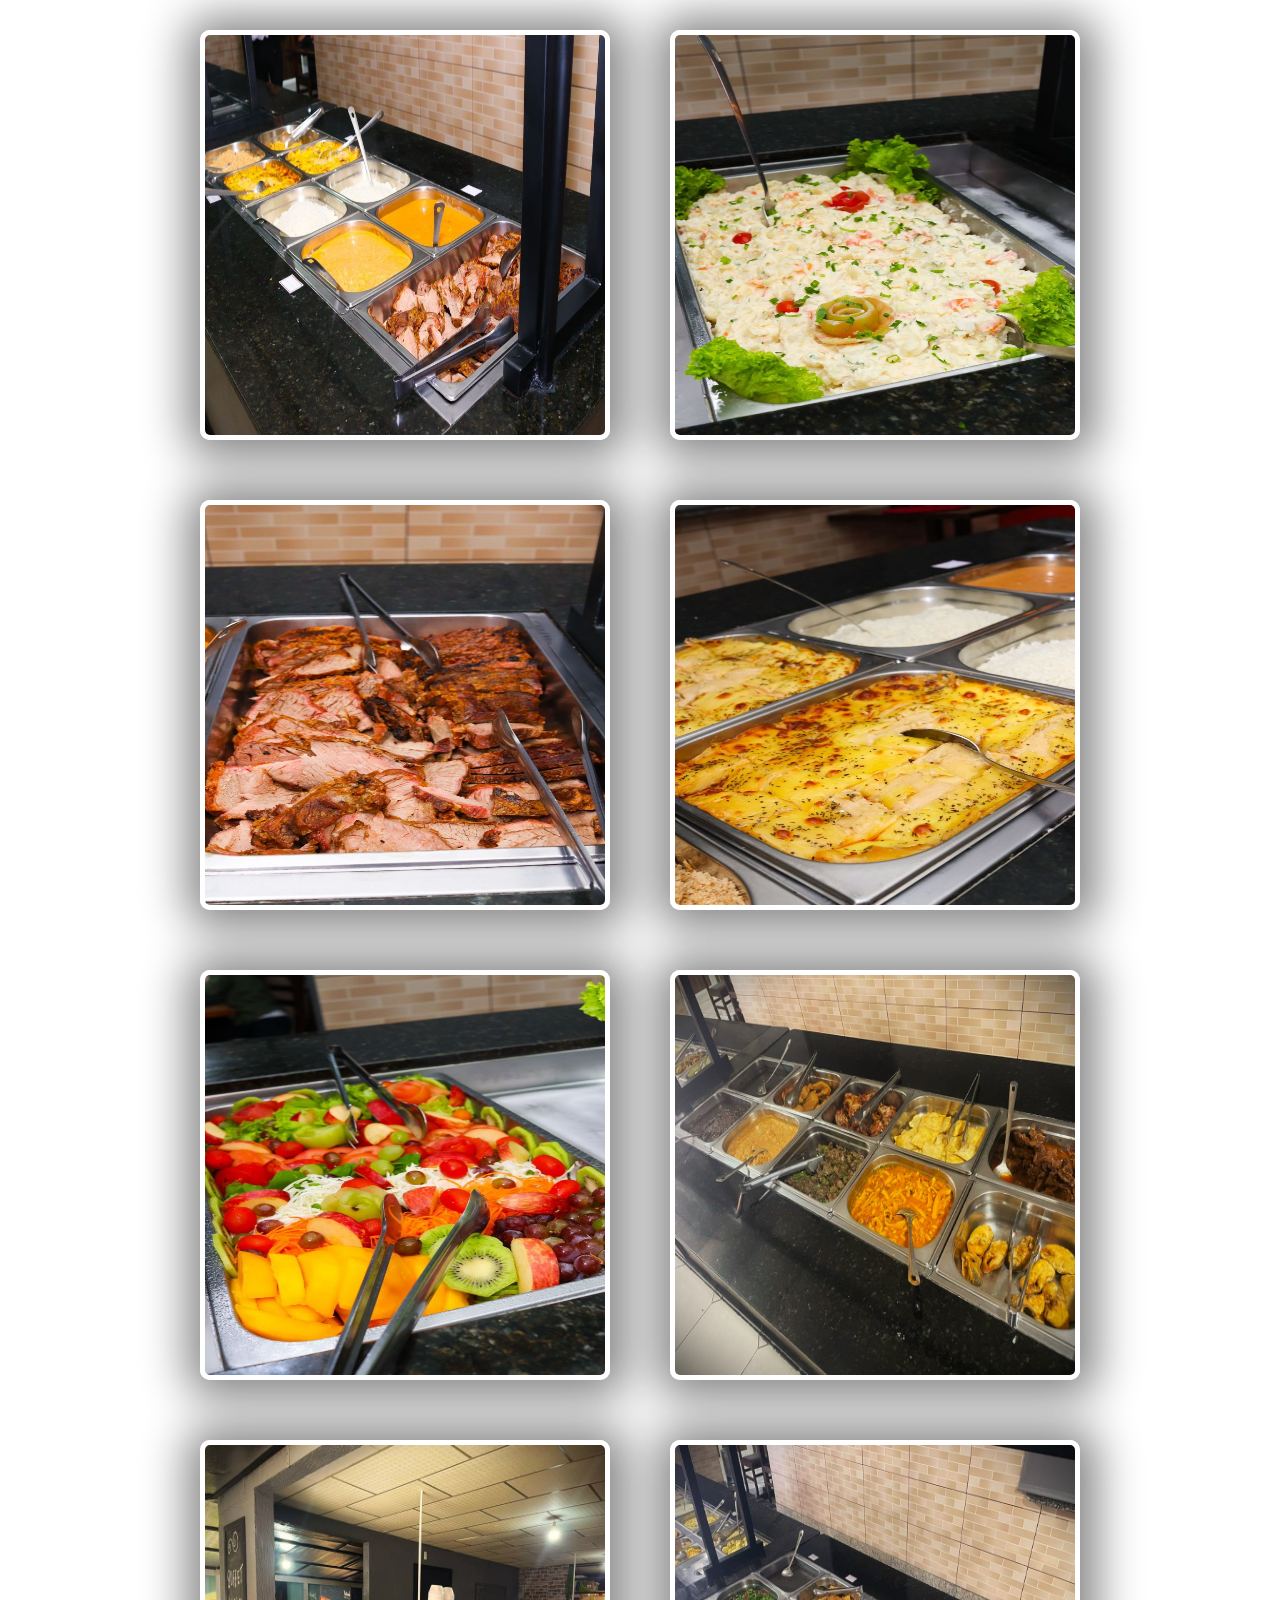
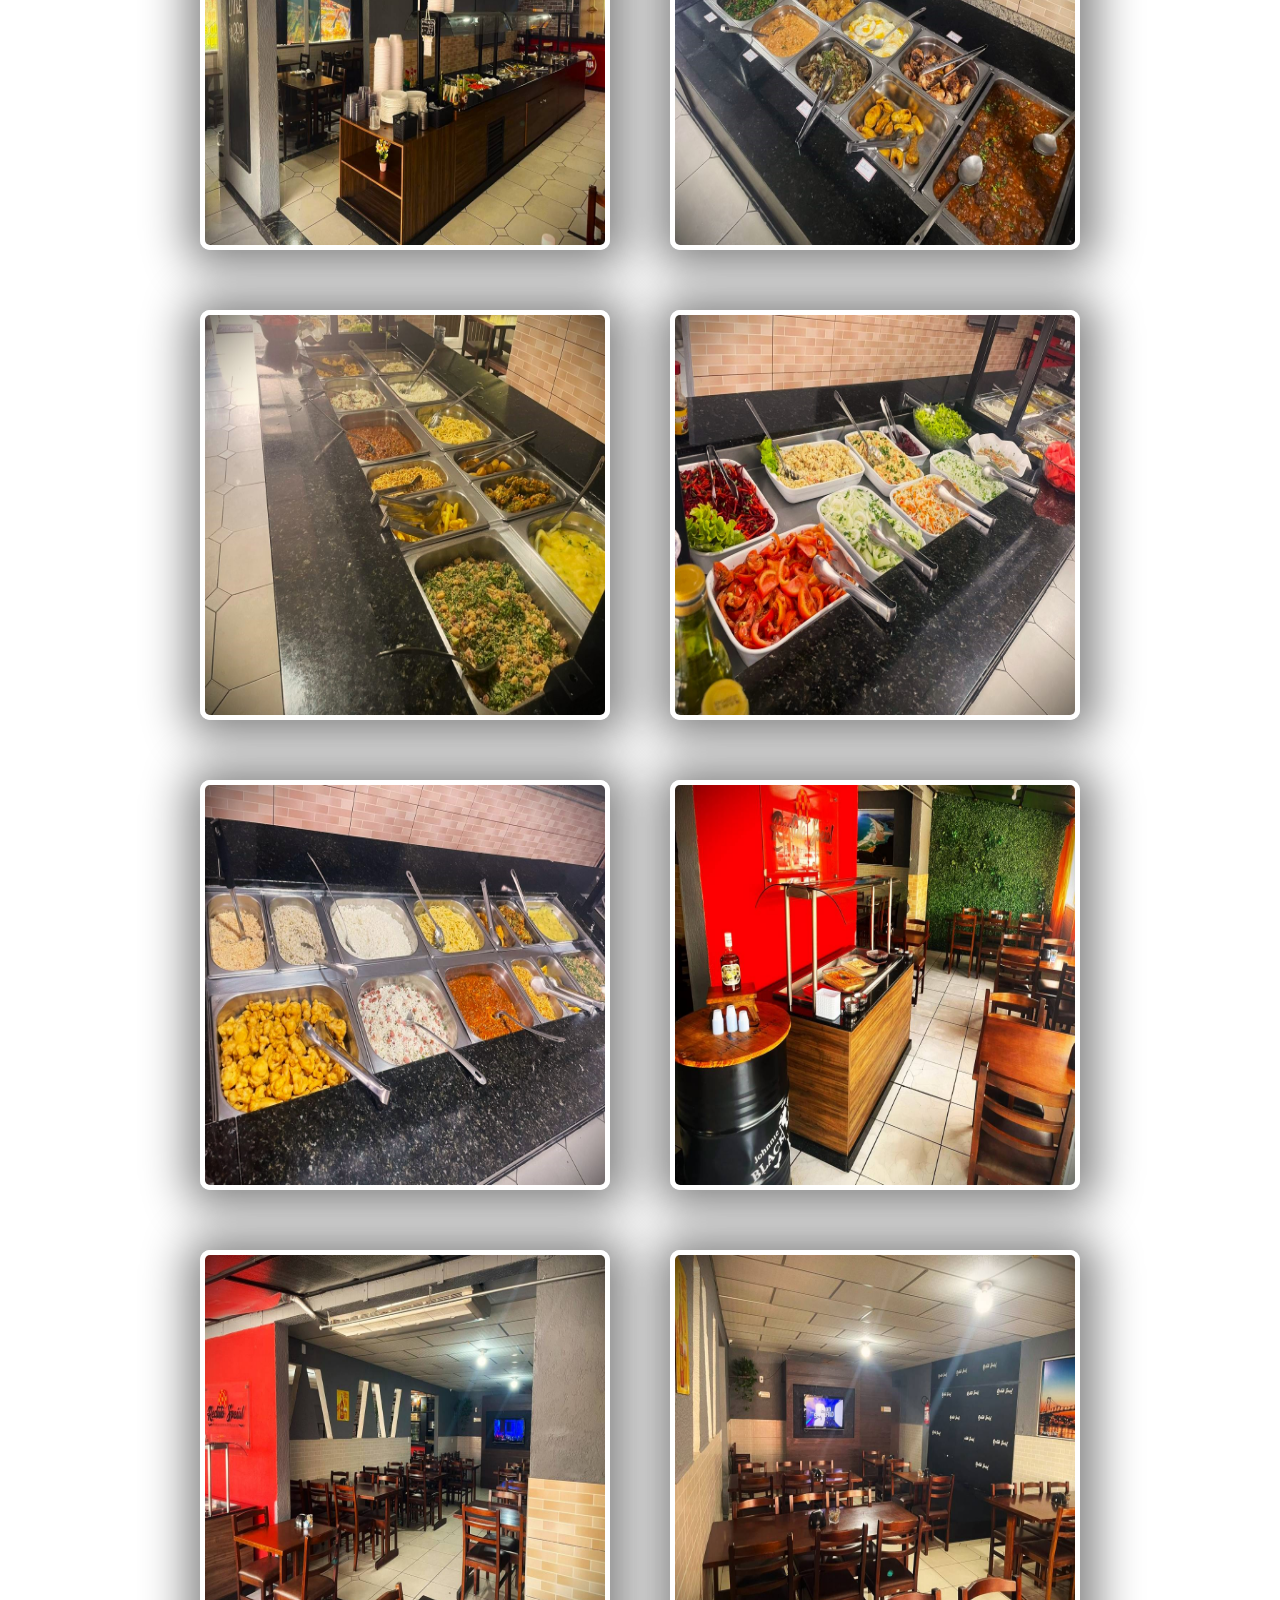
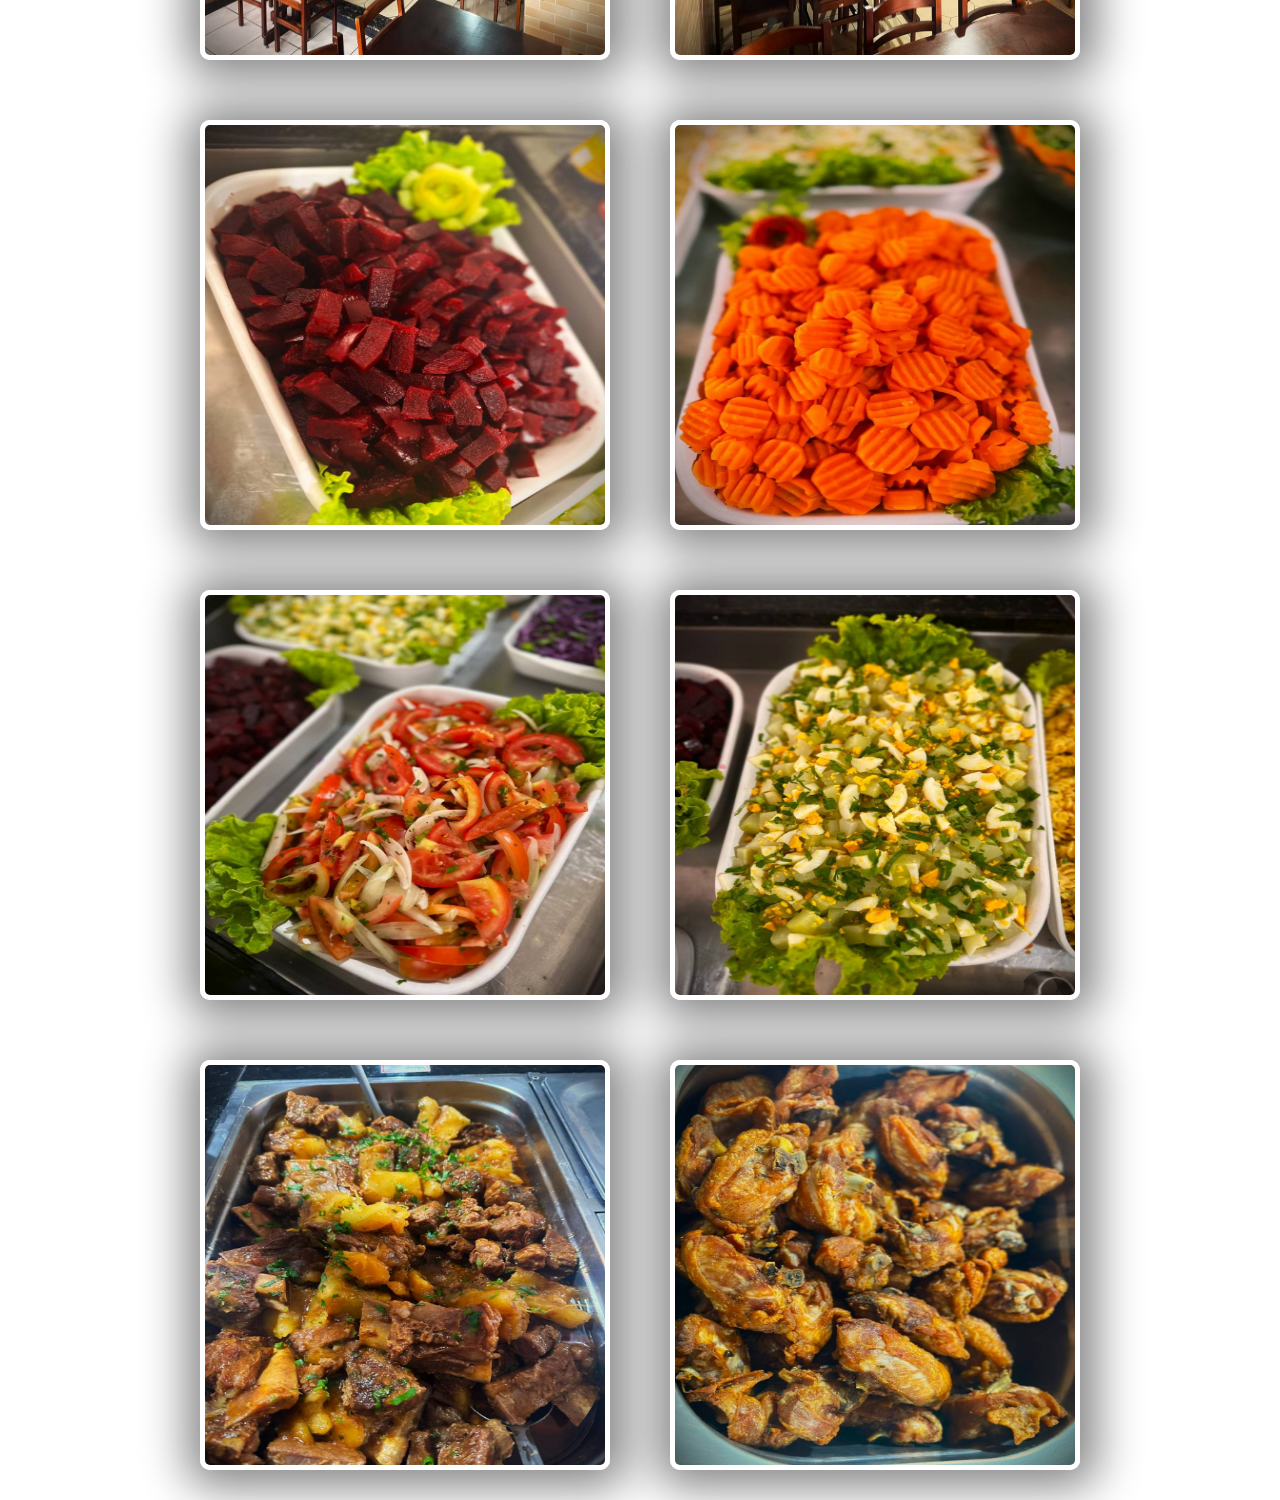
==== commit f74d885e: "Corrigido responsividade do buffet e marmita, alterado imagens da sessão principal e sombras dos ele" ====
--- a/galeria-html/galeria.html
+++ b/galeria-html/galeria.html
@@ -51,11 +51,11 @@
                  
                 <a target="_blank" href="../assets/img/restaurantefoto1/foto4.jpg"><img id="imggaleria"  src="../assets/img/restaurantefoto1/foto4.jpg" ></a>
                 
-                <a target="_blank" href="../assets/img/restaurantefoto2/ambiente sobremesa.jpg"> <img id="imggaleria"  src="../assets/img/restaurantefoto2/ambiente sobremesa.jpg" ></a>
+                <a target="_blank" href="../assets/img/restaurantefoto2/ambientesobremesa.jpg"> <img id="imggaleria"  src="../assets/img/restaurantefoto2/ambientesobremesa.jpg" ></a>
 
-                <a target="_blank" href="../assets/img/restaurantefoto2/ambiente área de apresentação 2.jpg"> <img id="imggaleria"  src="../assets/img/restaurantefoto2/ambiente área de apresentação 2.jpg" ></a>
+                <a target="_blank" href="../assets/img/restaurantefoto2/ambiente2.jpg"> <img id="imggaleria"  src="../assets/img/restaurantefoto2/ambiente2.jpg" ></a>
 
-                <a target="_blank" href="../assets/img/restaurantefoto2/ambiente área de apresentação.jpg"> <img id="imggaleria"  src="../assets/img/restaurantefoto2/ambiente área de apresentação.jpg" ></a>
+                <a target="_blank" href="../assets/img/restaurantefoto2/ambiente1.jpg"> <img id="imggaleria"  src="../assets/img/restaurantefoto2/ambiente1.jpg" ></a>
 
                 <a target="_blank" href="../assets/img/restaurantefoto2/beterraba editada.jpg"> <img id="imggaleria"  src="../assets/img/restaurantefoto2/beterraba editada.jpg" ></a>
 
